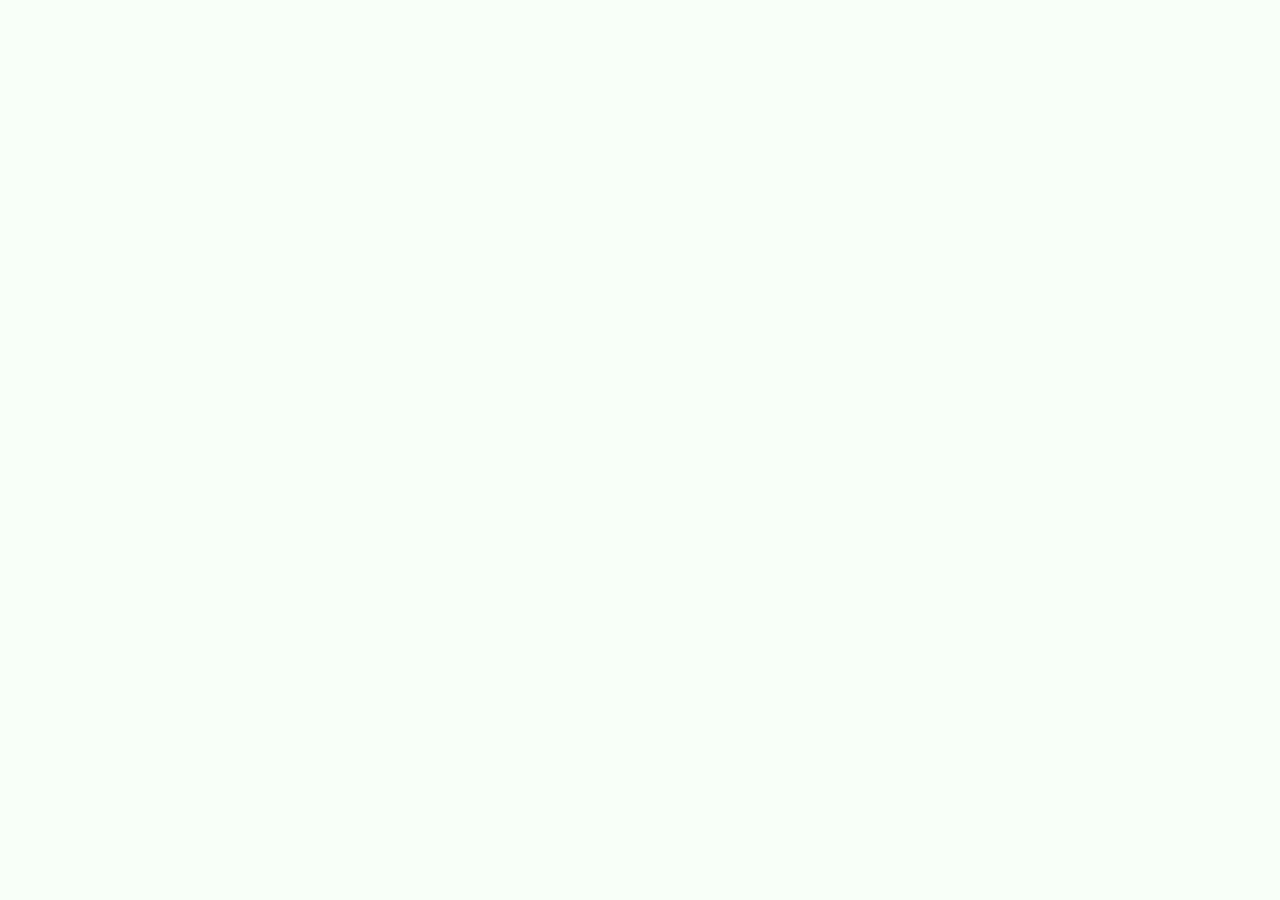
==== index.html @ 705b8a06 "Add files via upload" ====
<!DOCTYPE html>
<html lang="en">
<head>
    <meta charset="UTF-8">
    <meta name="viewport" content="width=device-width, initial-scale=1.0">
    <title>Dendrology</title>
    
    <link rel="stylesheet" href="style.css">
    
    <style>
        body {
            font-family: 'Segoe UI', Tahoma, Geneva, Verdana, sans-serif;
            background-color: #f8fff8;
            color: #003300;
            margin: 0;
            padding: 20px;
        }

        .main-container {
            max-width: 960px;
            margin: 0 auto;
            background-color: white;
            padding: 40px;
            border-radius: 15px;
            box-shadow: 0 5px 15px rgba(0,0,0,0.05);
        }

        .nav-container {
            text-align: center;
            margin-bottom: 40px;
            padding-bottom: 20px;
            border-bottom: 1px solid #e0eee0;
            color: springgreen;
        }

        h1 {
            text-align: center;
            font-size: 2.5em;
            margin-bottom: 10px;
            color: #004d00;
        }

        h2 {
            text-align: center;
            font-weight: normal;
            color: #006600;
            margin-top: 0;
            margin-bottom: 30px;
        }

        .text-container {
            border: 3px solid springgreen;
            padding: 20px;
            border-radius: 10px;
            line-height: 1.6;
            background-color: #fff;
            margin-bottom: 30px;
        }

        .image-container {
            text-align: center;
            margin-bottom: 30px;
        }

        .image-container img {
            max-width: 100%;
            height: auto;
            border-radius: 10px;
            box-shadow: 0 4px 8px rgba(0,0,0,0.1);
        }

        .tree-gallery {
            display: grid;
            grid-template-columns: repeat(auto-fit, minmax(250px, 1fr));
            gap: 20px;
            margin-top: 40px;
        }

        .gallery-item {
            border: 1px solid #eee;
            border-radius: 8px;
            overflow: hidden;
            background: white;
            transition: transform 0.3s ease;
        }

        .gallery-item:hover {
            transform: scale(1.03);
            box-shadow: 0 5px 10px rgba(0,0,0,0.1);
        }

        .gallery-item img {
            width: 100%;
            height: 200px;
            object-fit: cover;
        }

        .gallery-caption {
            padding: 10px;
            text-align: center;
            font-weight: bold;
            color: #004d00;
        }

        .button {
            display: inline-block;
            padding: 10px 20px;
            background-color: springgreen;
            color: #003300;
            text-decoration: none;
            border-radius: 5px;
            font-weight: bold;
            font-family: sans-serif;
            text-align: center;
            margin: 5px 5px 5px 0;
            transition: background-color 0.3s ease, transform 0.1s ease;
            border: none;
            cursor: pointer;
        }

        .button:hover {
            background-color: mediumseagreen;
            color: white;
            transform: translateY(-2px);
        }

        .button:active {
            transform: translateY(0);
        }

        .text-container .button {
            margin-top: 15px;
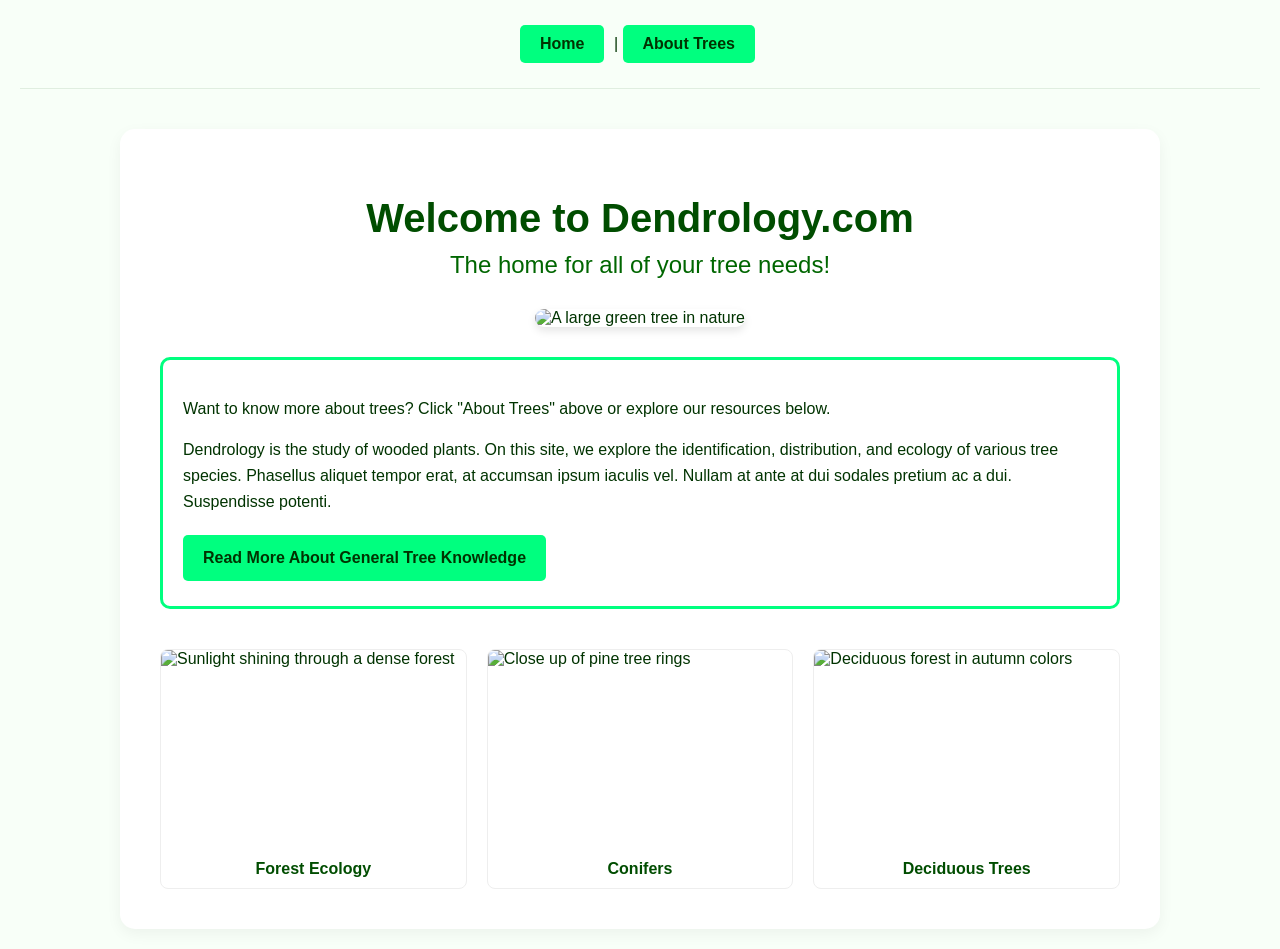
==== commit 2ba75b85: "Add files via upload" ====
--- a/index.html
+++ b/index.html
@@ -30,7 +30,6 @@
             margin-bottom: 40px;
             padding-bottom: 20px;
             border-bottom: 1px solid #e0eee0;
-            color: springgreen;
         }
 
         h1 {
@@ -93,6 +92,7 @@
             width: 100%;
             height: 200px;
             object-fit: cover;
+            display: block;
         }
 
         .gallery-caption {
@@ -115,7 +115,6 @@
             margin: 5px 5px 5px 0;
             transition: background-color 0.3s ease, transform 0.1s ease;
             border: none;
-            cursor: pointer;
         }
 
         .button:hover {
@@ -127,6 +126,52 @@
         .button:active {
             transform: translateY(0);
         }
+    </style>
+</head>
+<body>
 
-        .text-container .button {
-            margin-top: 15px;+    <div class="nav-container">
+        <a href="index.html" class="button">Home</a> | 
+        <a href="about trees.html" class="button">About Trees</a> 
+    </div>
+
+    <div class="main-container">
+        
+        <h1>Welcome to Dendrology.com</h1>
+        <h2>The home for all of your tree needs!</h2>
+        
+        <div class="image-container">
+            <img src="https://images.unsplash.com/photo-1513836279014-a89f7a76ae86?q=80&w=800&auto=format&fit=crop" alt="A large green tree in nature">
+        </div>
+        
+        <div class="text-container">
+            <p>
+                Want to know more about trees? Click "About Trees" above or explore our resources below.
+            </p>
+            
+            <p>
+                Dendrology is the study of wooded plants. On this site, we explore the identification, distribution, and ecology of various tree species. Phasellus aliquet tempor erat, at accumsan ipsum iaculis vel. Nullam at ante at dui sodales pretium ac a dui. Suspendisse potenti.
+            </p>
+
+            <a href="about trees.html" class="button">Read More About General Tree Knowledge</a>
+        </div>
+
+        <div class="tree-gallery">
+            <div class="gallery-item">
+                <img src="https://images.unsplash.com/photo-1511497584788-876760111969?q=80&w=400&auto=format&fit=crop" alt="Sunlight shining through a dense forest">
+                <div class="gallery-caption">Forest Ecology</div>
+            </div>
+            <div class="gallery-item">
+                <img src="https://images.unsplash.com/photo-1502082553048-f009c37129b9?q=80&w=400&auto=format&fit=crop" alt="Close up of pine tree rings">
+                <div class="gallery-caption">Conifers</div>
+            </div>
+            <div class="gallery-item">
+                <img src="https://images.unsplash.com/photo-1473448912268-2022ce9509d8?q=80&w=400&auto=format&fit=crop" alt="Deciduous forest in autumn colors">
+                <div class="gallery-caption">Deciduous Trees</div>
+            </div>
+        </div>
+
+    </div>
+
+</body>
+</html>
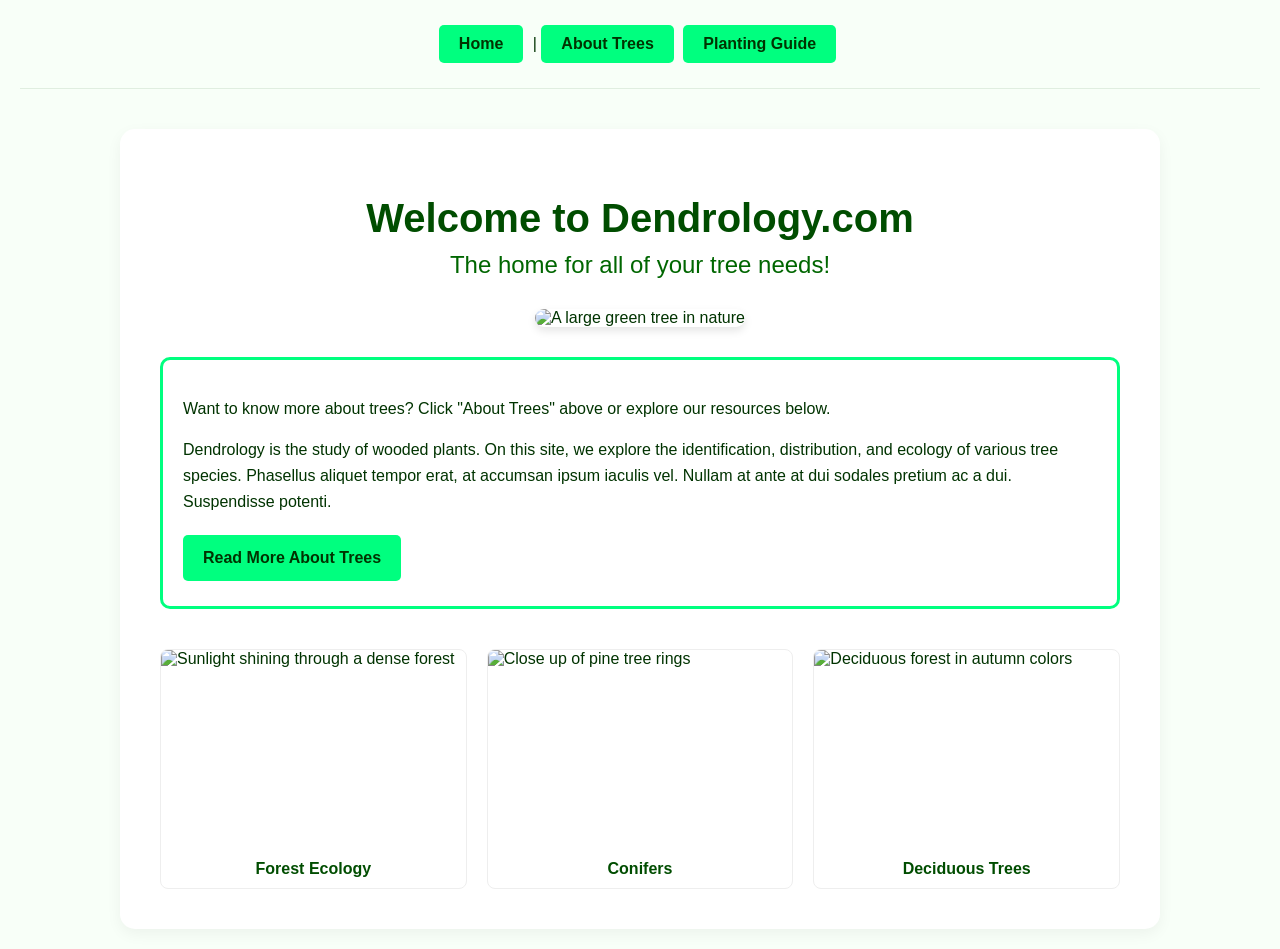
==== commit ec37742f: "Update index.html" ====
--- a/index.html
+++ b/index.html
@@ -133,6 +133,7 @@
     <div class="nav-container">
         <a href="index.html" class="button">Home</a> | 
         <a href="about trees.html" class="button">About Trees</a> 
+        <a href="Planting guide.html" class="button">Planting Guide</a> 
     </div>
 
     <div class="main-container">
@@ -153,7 +154,7 @@
                 Dendrology is the study of wooded plants. On this site, we explore the identification, distribution, and ecology of various tree species. Phasellus aliquet tempor erat, at accumsan ipsum iaculis vel. Nullam at ante at dui sodales pretium ac a dui. Suspendisse potenti.
             </p>
 
-            <a href="about trees.html" class="button">Read More About General Tree Knowledge</a>
+            <a href="about trees.html" class="button">Read More About Trees</a>
         </div>
 
         <div class="tree-gallery">
@@ -174,4 +175,4 @@
     </div>
 
 </body>
-</html>+</html>
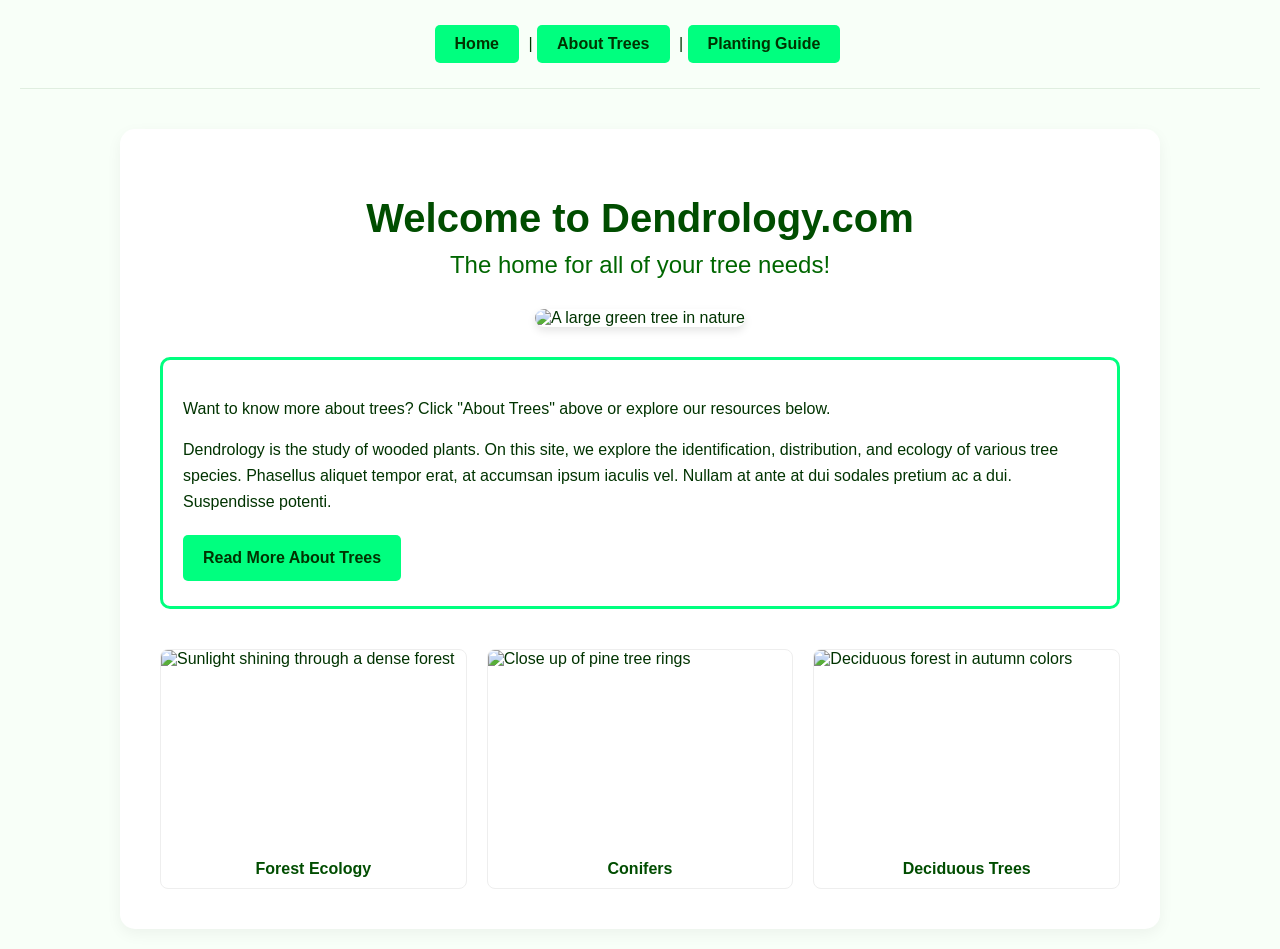
==== commit 59808e49: "Update index.html" ====
--- a/index.html
+++ b/index.html
@@ -132,7 +132,7 @@
 
     <div class="nav-container">
         <a href="index.html" class="button">Home</a> | 
-        <a href="about trees.html" class="button">About Trees</a> 
+        <a href="about trees.html" class="button">About Trees</a> |
         <a href="Planting guide.html" class="button">Planting Guide</a> 
     </div>
 
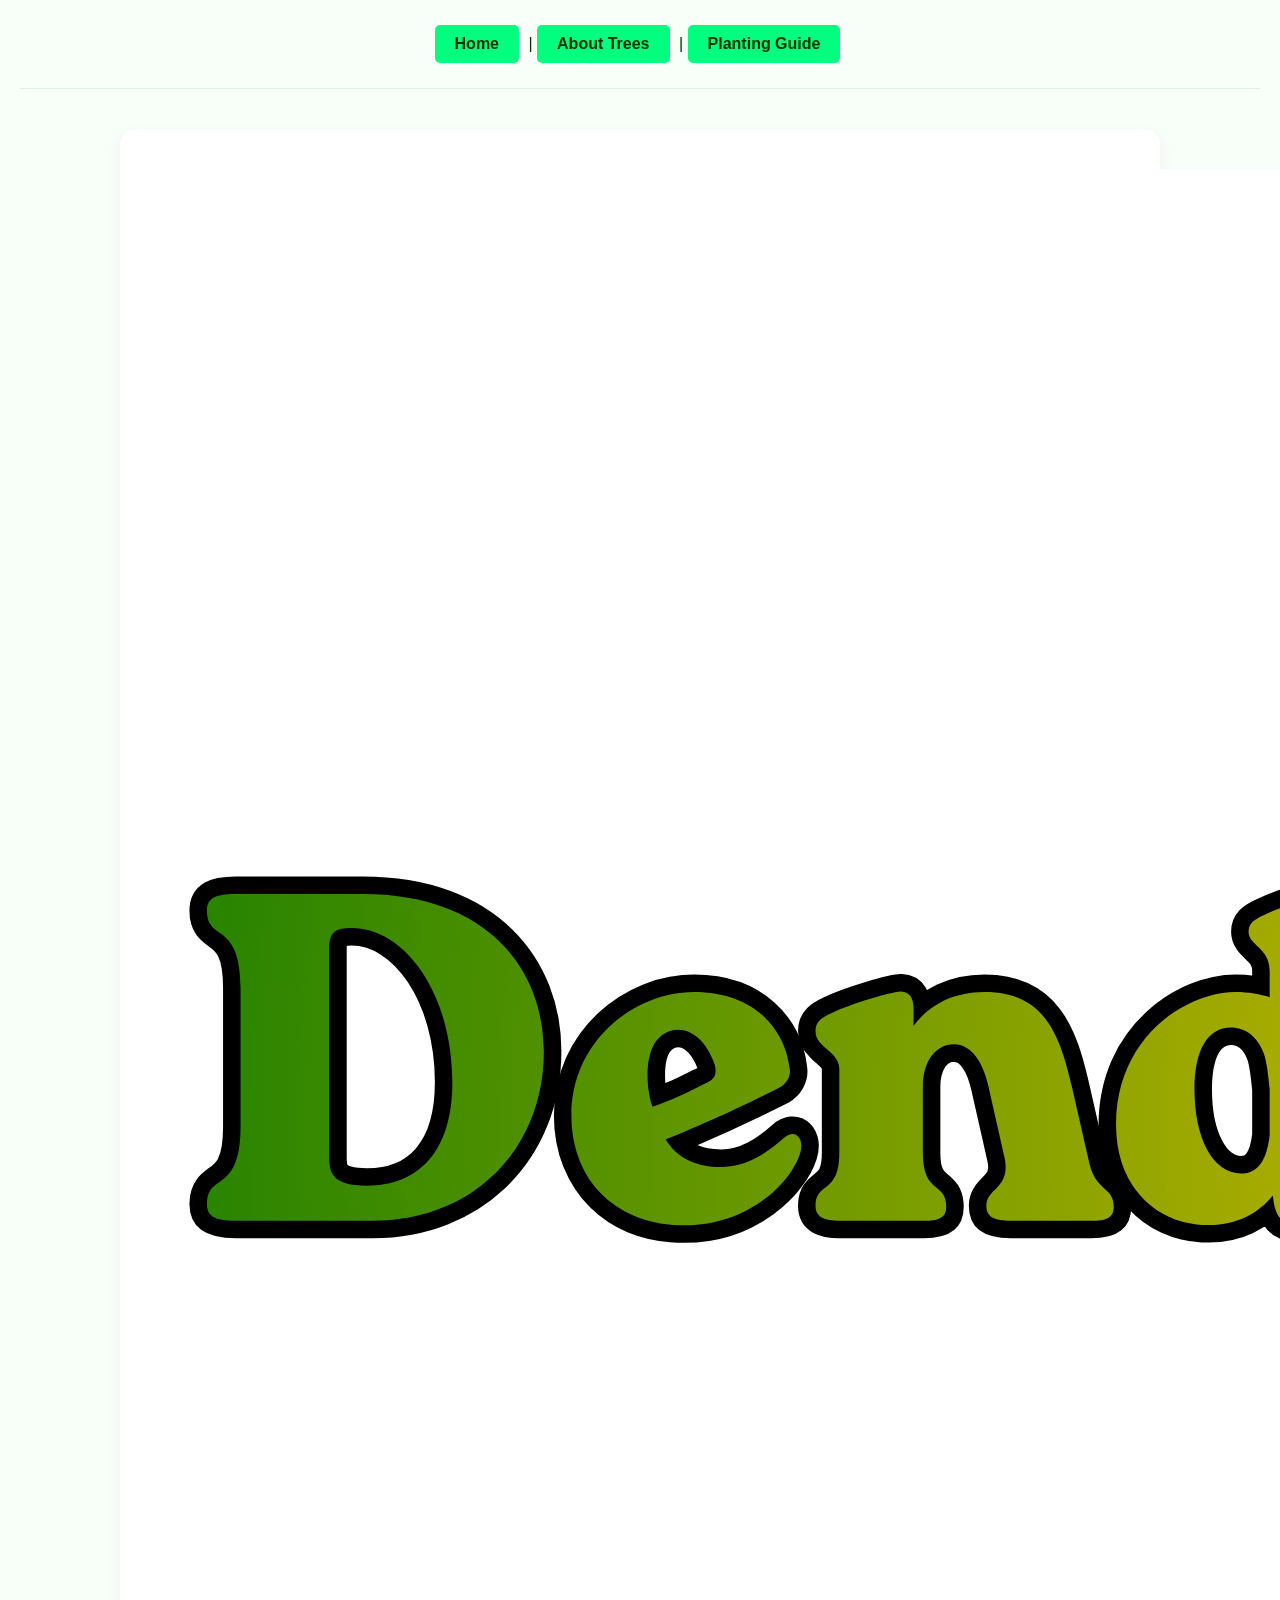
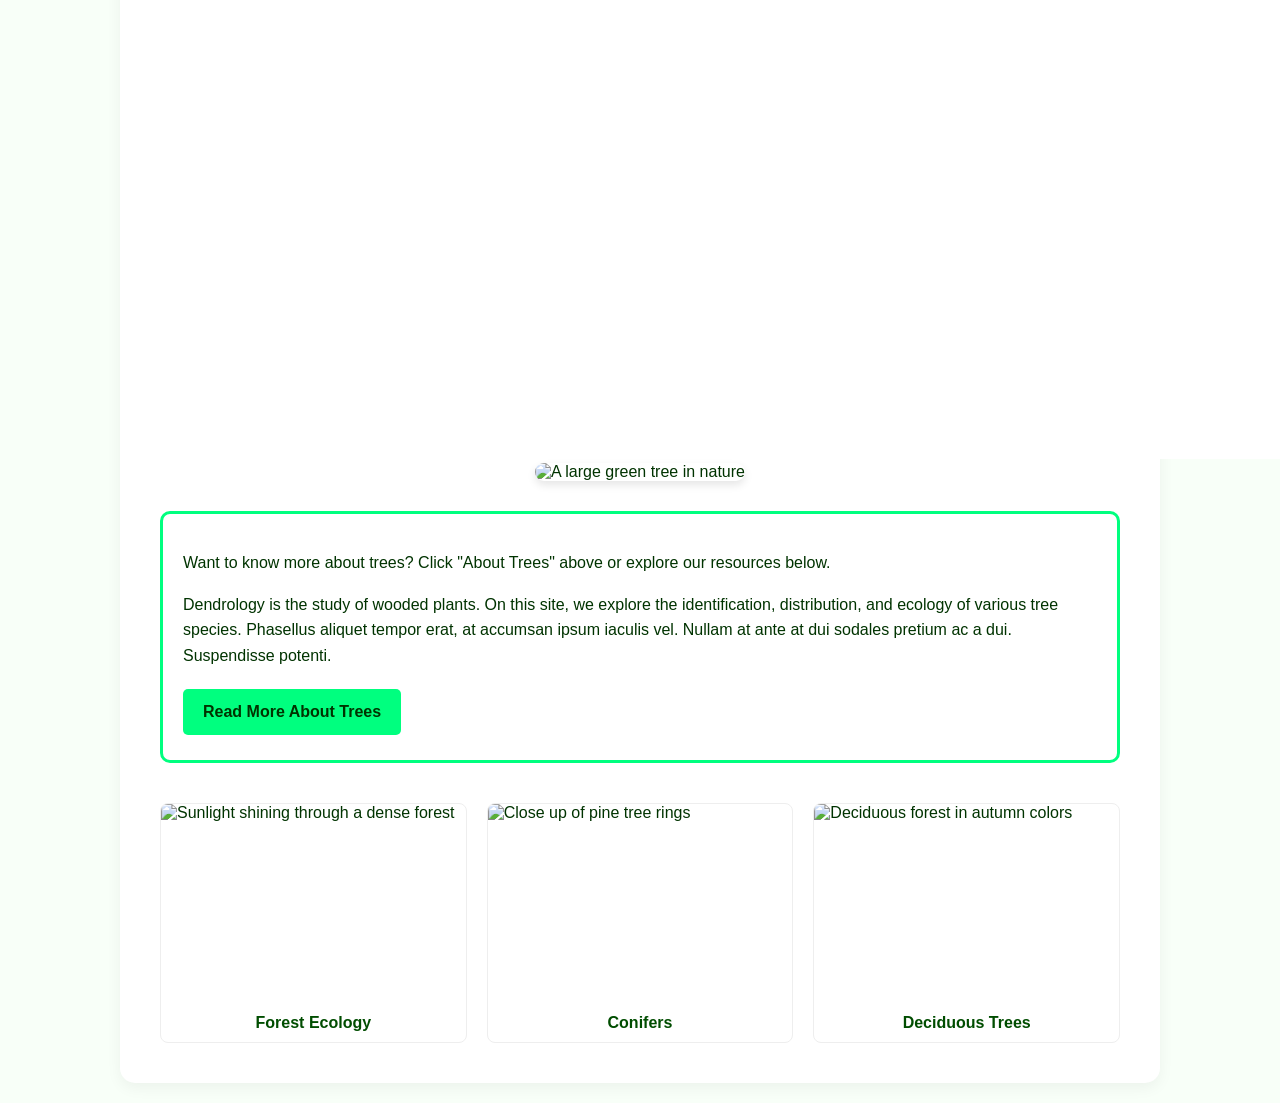
==== commit 6b945eba: "Update index.html" ====
--- a/index.html
+++ b/index.html
@@ -138,8 +138,8 @@
 
     <div class="main-container">
         
-        <h1>Welcome to Dendrology.com</h1>
-        <h2>The home for all of your tree needs!</h2>
+        <img src="Dendrology.com New logo.png">
+    
         
         <div class="image-container">
             <img src="https://images.unsplash.com/photo-1513836279014-a89f7a76ae86?q=80&w=800&auto=format&fit=crop" alt="A large green tree in nature">
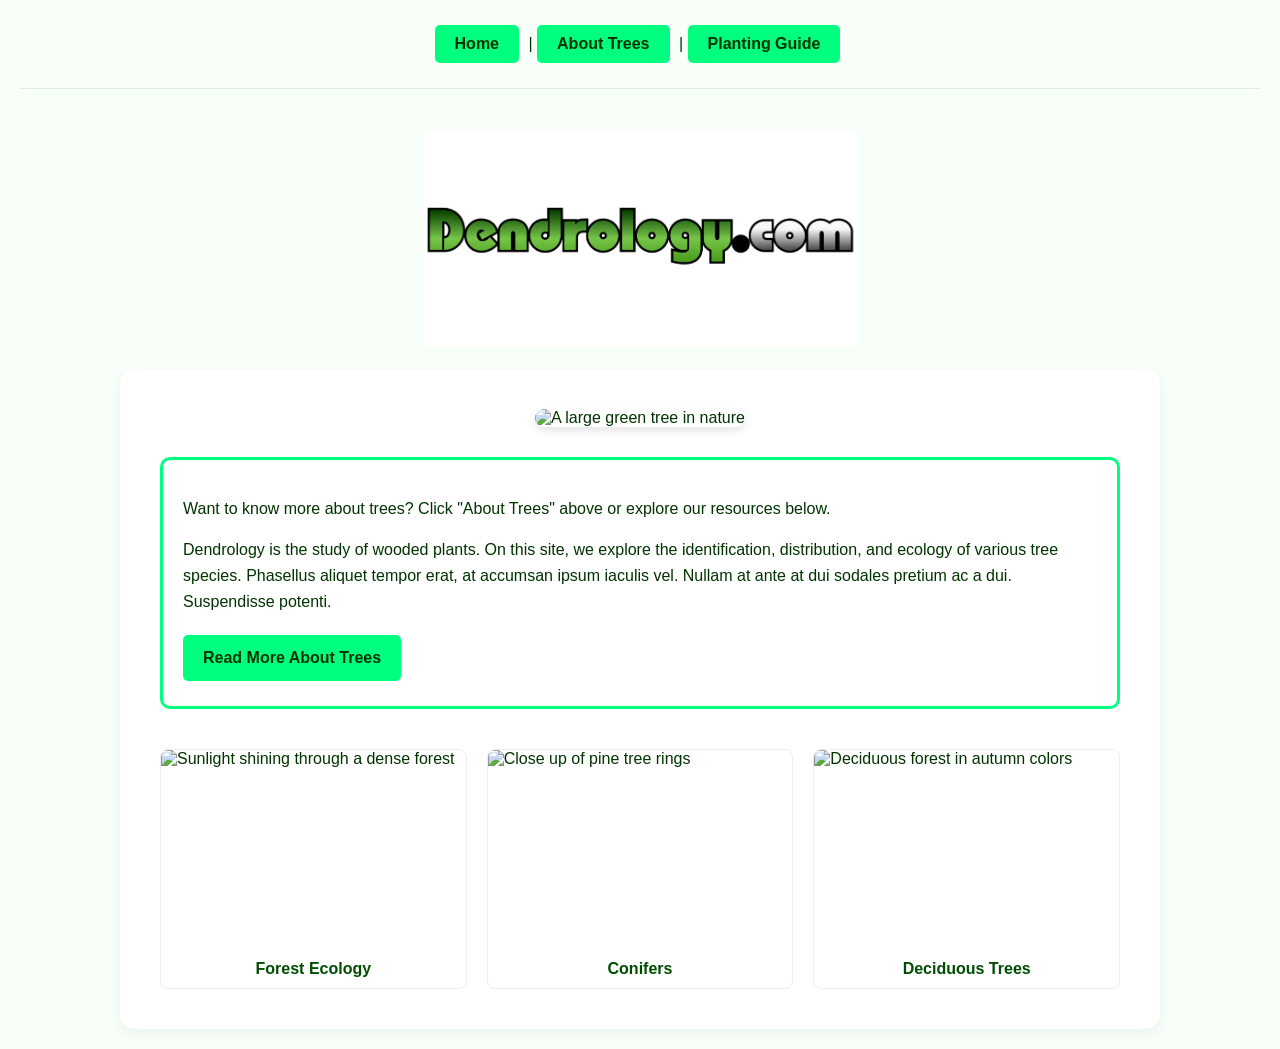
==== commit 5145b4a5: "Update index.html" ====
--- a/index.html
+++ b/index.html
@@ -23,6 +23,31 @@
             padding: 40px;
             border-radius: 15px;
             box-shadow: 0 5px 15px rgba(0,0,0,0.05);
+        }<!DOCTYPE html>
+<html lang="en">
+<head>
+    <meta charset="UTF-8">
+    <meta name="viewport" content="width=device-width, initial-scale=1.0">
+    <title>Dendrology</title>
+    
+    <link rel="stylesheet" href="style.css">
+    
+    <style>
+        body {
+            font-family: 'Segoe UI', Tahoma, Geneva, Verdana, sans-serif;
+            background-color: #f8fff8;
+            color: #003300;
+            margin: 0;
+            padding: 20px;
+        }
+
+        .main-container {
+            max-width: 960px;
+            margin: 0 auto;
+            background-color: white;
+            padding: 40px;
+            border-radius: 15px;
+            box-shadow: 0 5px 15px rgba(0,0,0,0.05);
         }
 
         .nav-container {
@@ -62,7 +87,7 @@
         }
 
         .image-container img {
-            max-width: 100%;
+            max-width: 60%;
             height: auto;
             border-radius: 10px;
             box-shadow: 0 4px 8px rgba(0,0,0,0.1);
@@ -126,21 +151,39 @@
         .button:active {
             transform: translateY(0);
         }
+
+        .logo-wrapper {
+            display: flex;
+            align-items: center;
+            justify-content: center;
+            margin: 20px 0;
+            width: 100%;
+            overflow: hidden; 
+        }
+
+        .logo-img {
+            width: 35%; 
+            max-width: 1875px; 
+            height: auto; 
+            aspect-ratio: 1875 / 950; 
+            object-fit: contain; 
+        }
     </style>
 </head>
 <body>
 
     <div class="nav-container">
         <a href="index.html" class="button">Home</a> | 
-        <a href="about trees.html" class="button">About Trees</a> |
-        <a href="Planting guide.html" class="button">Planting Guide</a> 
+        <a href="about%20trees.html" class="button">About Trees</a> |
+        <a href="Planting%20guide.html" class="button">Planting Guide</a> 
     </div>
 
+    <div class="logo-wrapper">
+        <img src="./Dendrology.com New logo2.png" alt="Dendrology Logo" class="logo-img">
+    </div>
+
     <div class="main-container">
-        
-        <img src="Dendrology.com New logo.png">
-    
-        
+
         <div class="image-container">
             <img src="https://images.unsplash.com/photo-1513836279014-a89f7a76ae86?q=80&w=800&auto=format&fit=crop" alt="A large green tree in nature">
         </div>
@@ -154,7 +197,7 @@
                 Dendrology is the study of wooded plants. On this site, we explore the identification, distribution, and ecology of various tree species. Phasellus aliquet tempor erat, at accumsan ipsum iaculis vel. Nullam at ante at dui sodales pretium ac a dui. Suspendisse potenti.
             </p>
 
-            <a href="about trees.html" class="button">Read More About Trees</a>
+            <a href="about%20trees.html" class="button">Read More About Trees</a>
         </div>
 
         <div class="tree-gallery">
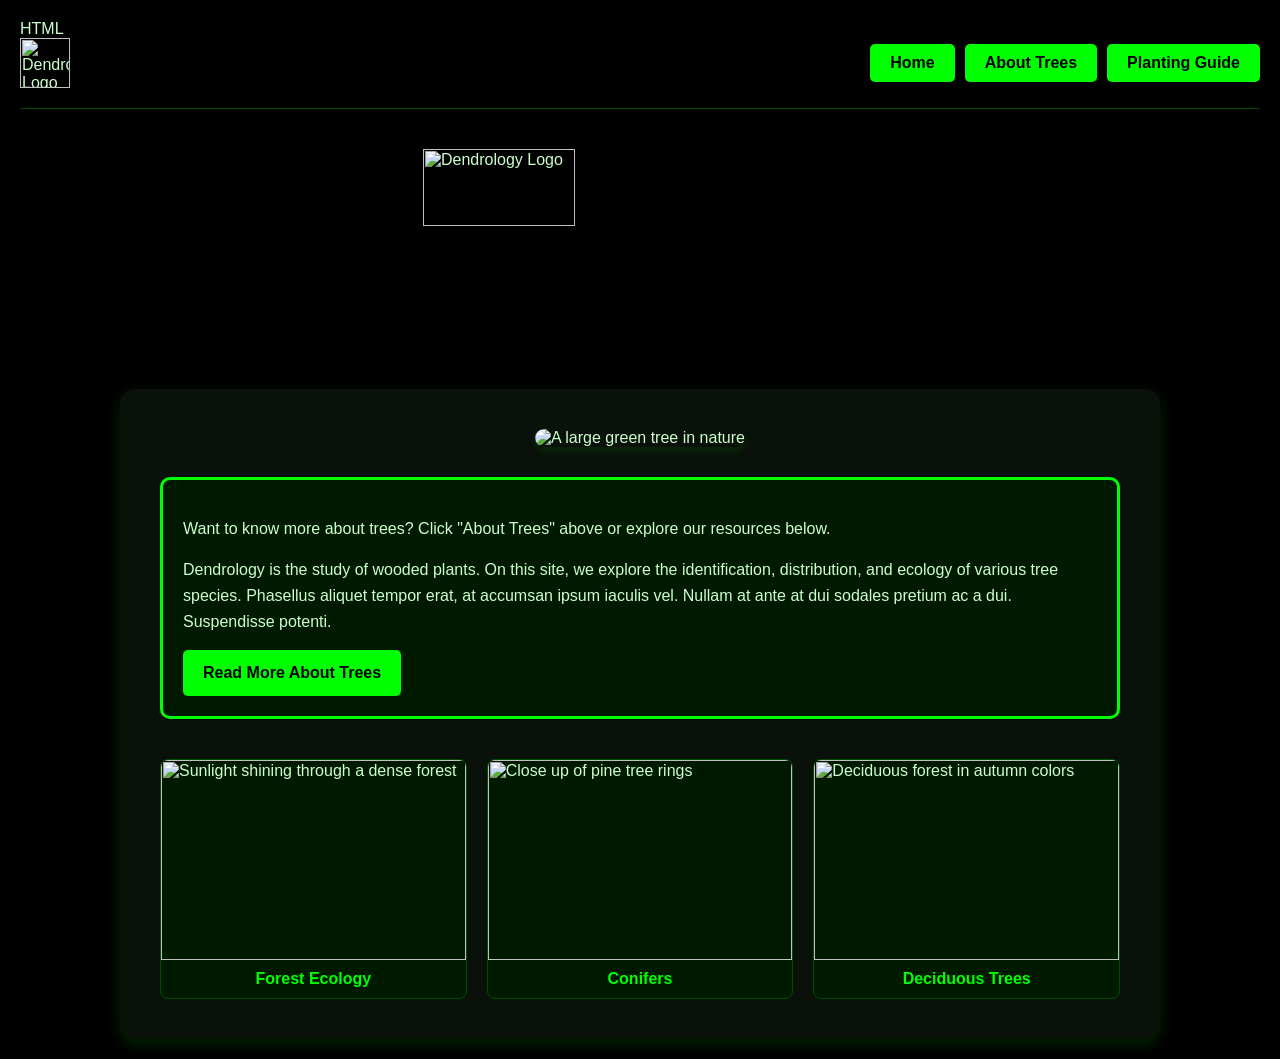
==== commit fb8da4ff: "Update index.html" ====
--- a/index.html
+++ b/index.html
@@ -1,3 +1,4 @@
+HTML
 <!DOCTYPE html>
 <html lang="en">
 <head>
@@ -10,8 +11,8 @@
     <style>
         body {
             font-family: 'Segoe UI', Tahoma, Geneva, Verdana, sans-serif;
-            background-color: #f8fff8;
-            color: #003300;
+            background-color: #000000;
+            color: #ccffcc;
             margin: 0;
             padding: 20px;
         }
@@ -19,65 +20,52 @@
         .main-container {
             max-width: 960px;
             margin: 0 auto;
-            background-color: white;
+            background-color: #0a110a;
             padding: 40px;
             border-radius: 15px;
-            box-shadow: 0 5px 15px rgba(0,0,0,0.05);
-        }<!DOCTYPE html>
-<html lang="en">
-<head>
-    <meta charset="UTF-8">
-    <meta name="viewport" content="width=device-width, initial-scale=1.0">
-    <title>Dendrology</title>
-    
-    <link rel="stylesheet" href="style.css">
-    
-    <style>
-        body {
-            font-family: 'Segoe UI', Tahoma, Geneva, Verdana, sans-serif;
-            background-color: #f8fff8;
-            color: #003300;
-            margin: 0;
-            padding: 20px;
-        }
-
-        .main-container {
-            max-width: 960px;
-            margin: 0 auto;
-            background-color: white;
-            padding: 40px;
-            border-radius: 15px;
-            box-shadow: 0 5px 15px rgba(0,0,0,0.05);
+            box-shadow: 0 5px 15px rgba(0, 255, 0, 0.15);
         }
 
         .nav-container {
-            text-align: center;
+            display: flex;
+            align-items: center;
+            justify-content: space-between;
             margin-bottom: 40px;
             padding-bottom: 20px;
-            border-bottom: 1px solid #e0eee0;
+            border-bottom: 1px solid #004d00;
+        }
+
+        .nav-logo {
+            height: 50px;
+            width: auto;
+        }
+
+        .nav-links {
+            display: flex;
+            gap: 10px;
         }
 
         h1 {
             text-align: center;
             font-size: 2.5em;
             margin-bottom: 10px;
-            color: #004d00;
+            color: #00ff00;
         }
 
         h2 {
             text-align: center;
             font-weight: normal;
-            color: #006600;
+            color: #32cd32;
             margin-top: 0;
             margin-bottom: 30px;
         }
 
         .text-container {
-            border: 3px solid springgreen;
+            border: 3px solid #00ff00;
             padding: 20px;
             border-radius: 10px;
             line-height: 1.6;
-            background-color: #fff;
+            background-color: #001a00;
             margin-bottom: 30px;
         }
 
@@ -90,7 +78,7 @@
             max-width: 60%;
             height: auto;
             border-radius: 10px;
-            box-shadow: 0 4px 8px rgba(0,0,0,0.1);
+            box-shadow: 0 4px 8px rgba(0, 255, 0, 0.1);
         }
 
         .tree-gallery {
@@ -101,16 +89,16 @@
         }
 
         .gallery-item {
-            border: 1px solid #eee;
+            border: 1px solid #004d00;
             border-radius: 8px;
             overflow: hidden;
-            background: white;
+            background: #001a00;
             transition: transform 0.3s ease;
         }
 
         .gallery-item:hover {
             transform: scale(1.03);
-            box-shadow: 0 5px 10px rgba(0,0,0,0.1);
+            box-shadow: 0 5px 15px rgba(0, 255, 0, 0.2);
         }
 
         .gallery-item img {
@@ -124,27 +112,26 @@
             padding: 10px;
             text-align: center;
             font-weight: bold;
-            color: #004d00;
+            color: #00ff00;
         }
 
         .button {
             display: inline-block;
             padding: 10px 20px;
-            background-color: springgreen;
-            color: #003300;
+            background-color: #00ff00;
+            color: #000000;
             text-decoration: none;
             border-radius: 5px;
             font-weight: bold;
             font-family: sans-serif;
             text-align: center;
-            margin: 5px 5px 5px 0;
             transition: background-color 0.3s ease, transform 0.1s ease;
             border: none;
         }
 
         .button:hover {
-            background-color: mediumseagreen;
-            color: white;
+            background-color: #32cd32;
+            color: #000000;
             transform: translateY(-2px);
         }
 
@@ -173,13 +160,16 @@
 <body>
 
     <div class="nav-container">
-        <a href="index.html" class="button">Home</a> | 
-        <a href="about%20trees.html" class="button">About Trees</a> |
-        <a href="Planting%20guide.html" class="button">Planting Guide</a> 
+        <img src="./Dendrology.com New logo3.png" alt="Dendrology Logo" class="nav-logo">
+        <div class="nav-links">
+            <a href="index.html" class="button">Home</a> 
+            <a href="about%20trees.html" class="button">About Trees</a> 
+            <a href="Planting%20guide.html" class="button">Planting Guide</a> 
+        </div>
     </div>
 
     <div class="logo-wrapper">
-        <img src="./Dendrology.com New logo2.png" alt="Dendrology Logo" class="logo-img">
+        <img src="./Dendrology.com New logo3.png" alt="Dendrology Logo" class="logo-img">
     </div>
 
     <div class="main-container">
